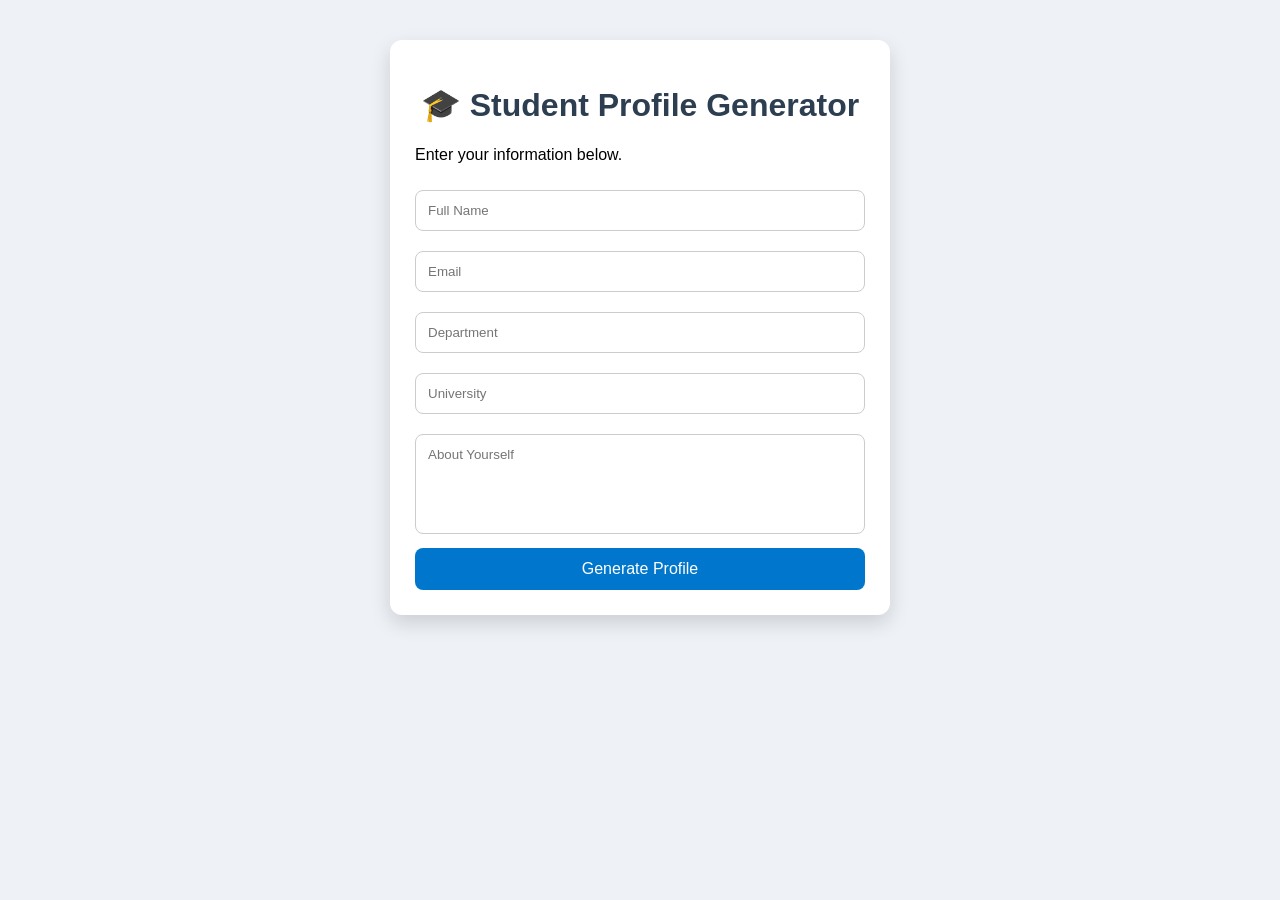
==== index.html @ 06b41ffe "Initial commit" ====
<!doctype html>
<html lang="en">
  <head>
    <meta charset="UTF-8" />
    <meta name="viewport" content="width=device-width, initial-scale=1.0" />
    <title>Student Profile Generator</title>
    <link rel="stylesheet" href="style.css" />
  </head>
  <body>
    <div class="container">
      <h1>🎓 Student Profile Generator</h1>
      <p>Enter your information below.</p>

      <div class="form">
        <input type="text" id="name" placeholder="Full Name" />

        <input type="email" id="email" placeholder="Email" />

        <input type="text" id="department" placeholder="Department" />

        <input type="text" id="university" placeholder="University" />

        <textarea id="about" placeholder="About Yourself"></textarea>

        <button onclick="generateProfile()">Generate Profile</button>
      </div>
    </div>

    <div class="profile-card" id="card" style="display: none">
      <h2 id="pName"></h2>

      <p><strong>Email:</strong> <span id="pEmail"></span></p>

      <p><strong>Department:</strong> <span id="pDepartment"></span></p>

      <p><strong>University:</strong> <span id="pUniversity"></span></p>

      <p id="pAbout"></p>
    </div>

    <script src="script.js"></script>
  </body>
</html>
---- style.css ----
* {
  box-sizing: border-box;
  font-family: Arial, Helvetica, sans-serif;
}

body {
  background: #eef2f7;
  margin: 0;
  padding: 40px;
}

.container {
  width: 500px;
  margin: auto;
  background: white;
  padding: 25px;
  border-radius: 12px;
  box-shadow: 0 8px 20px rgba(0, 0, 0, 0.15);
}

h1 {
  text-align: center;
  color: #2c3e50;
}

input,
textarea {
  width: 100%;
  padding: 12px;
  margin: 10px 0;

  border: 1px solid #ccc;

  border-radius: 8px;
}

textarea {
  height: 100px;
  resize: none;
}

button {
  width: 100%;

  padding: 12px;

  background: #0077cc;

  color: white;

  border: none;

  border-radius: 8px;

  cursor: pointer;

  font-size: 16px;
}

button:hover {
  background: #005fa3;
}

.profile-card {
  width: 500px;

  margin: 30px auto;

  background: white;

  padding: 25px;

  border-radius: 12px;

  box-shadow: 0 8px 20px rgba(0, 0, 0, 0.15);

  border-left: 8px solid #0077cc;
}

.profile-card h2 {
  color: #0077cc;
}

.profile-card p {
  line-height: 1.7;
}
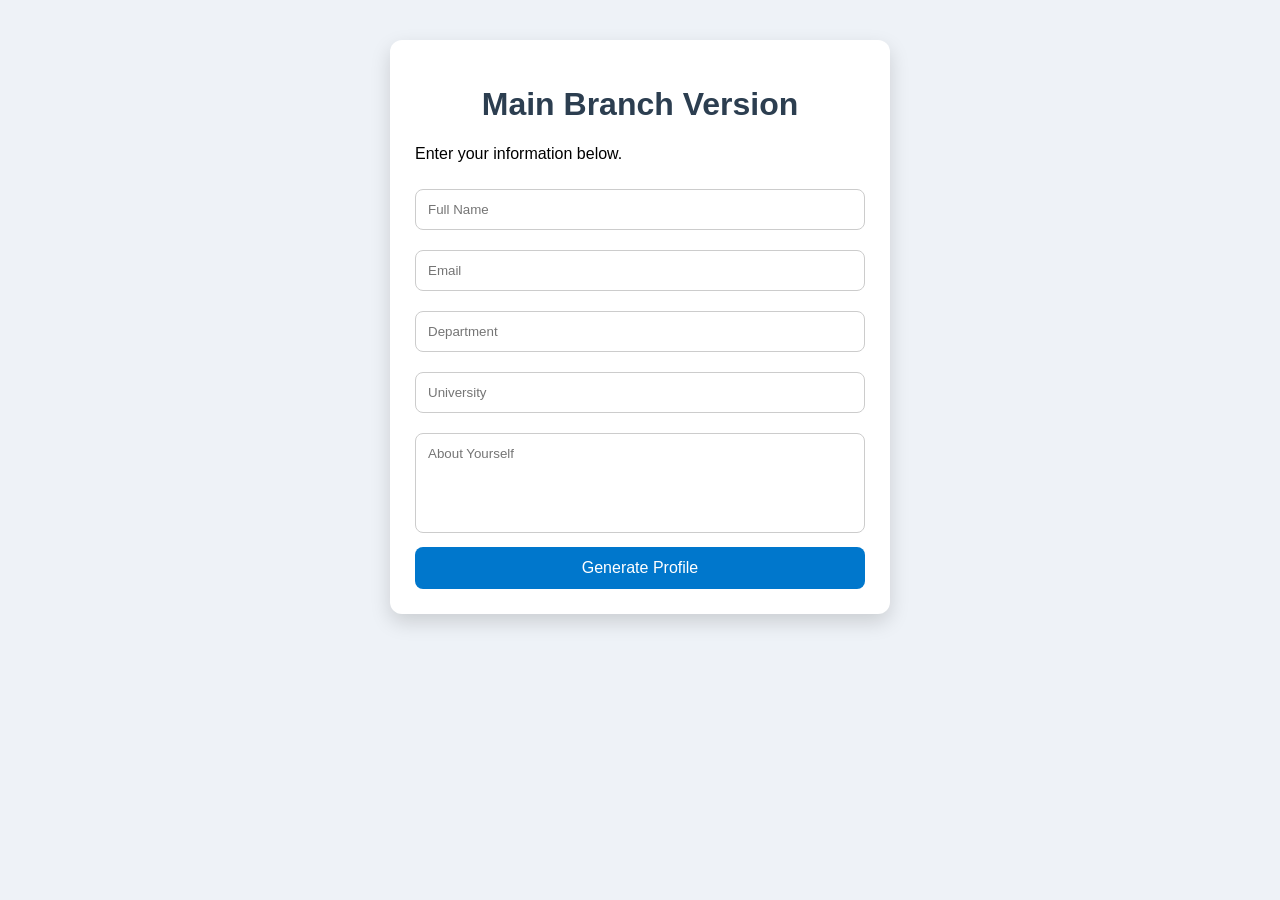
==== commit 75502409: "Update heading in main" ====
--- a/index.html
+++ b/index.html
@@ -8,7 +8,7 @@
   </head>
   <body>
     <div class="container">
-      <h1>🎓 Student Profile Generator</h1>
+      <h1>Main Branch Version</h1>
       <p>Enter your information below.</p>
 
       <div class="form">
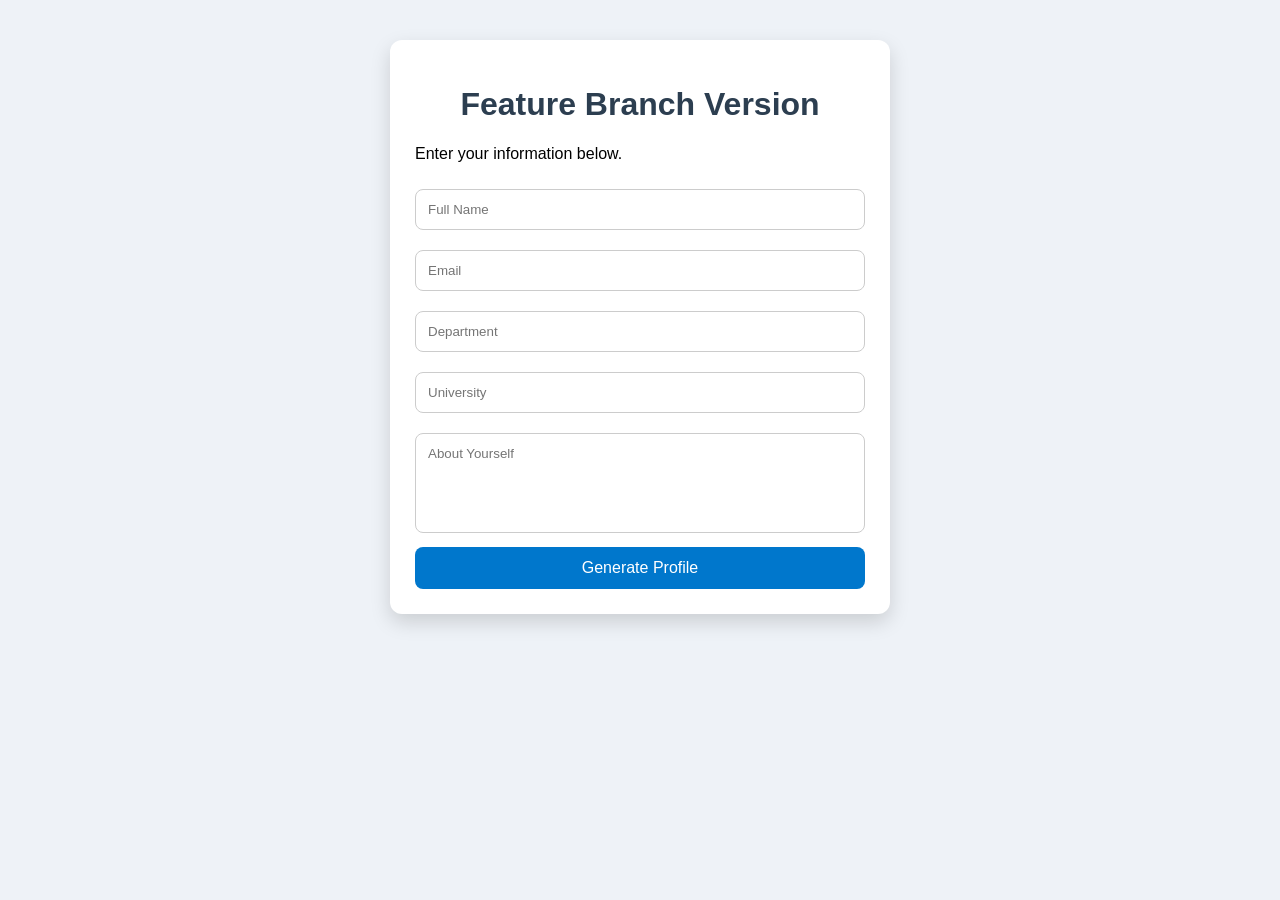
==== commit 4ff2e7da: "Update heading in feature branch" ====
--- a/index.html
+++ b/index.html
@@ -8,7 +8,7 @@
   </head>
   <body>
     <div class="container">
-      <h1>Main Branch Version</h1>
+      <h1>Feature Branch Version</h1>
       <p>Enter your information below.</p>
 
       <div class="form">
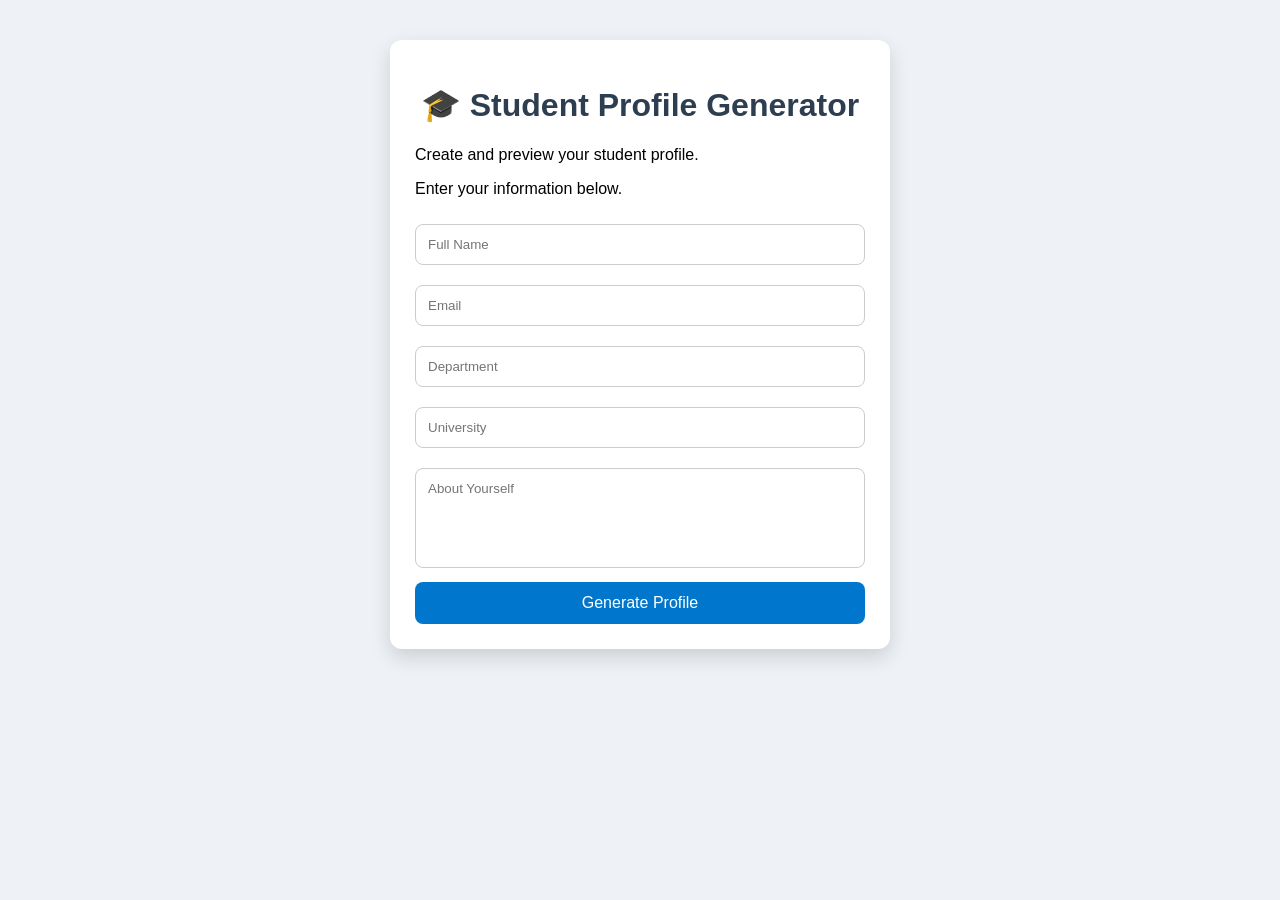
==== commit 50af6469: "Resolve merge conflict" ====
--- a/index.html
+++ b/index.html
@@ -8,7 +8,8 @@
   </head>
   <body>
     <div class="container">
-      <h1>Feature Branch Version</h1>
+      <h1>🎓 Student Profile Generator</h1>
+      <p>Create and preview your student profile.</p>
       <p>Enter your information below.</p>
 
       <div class="form">
